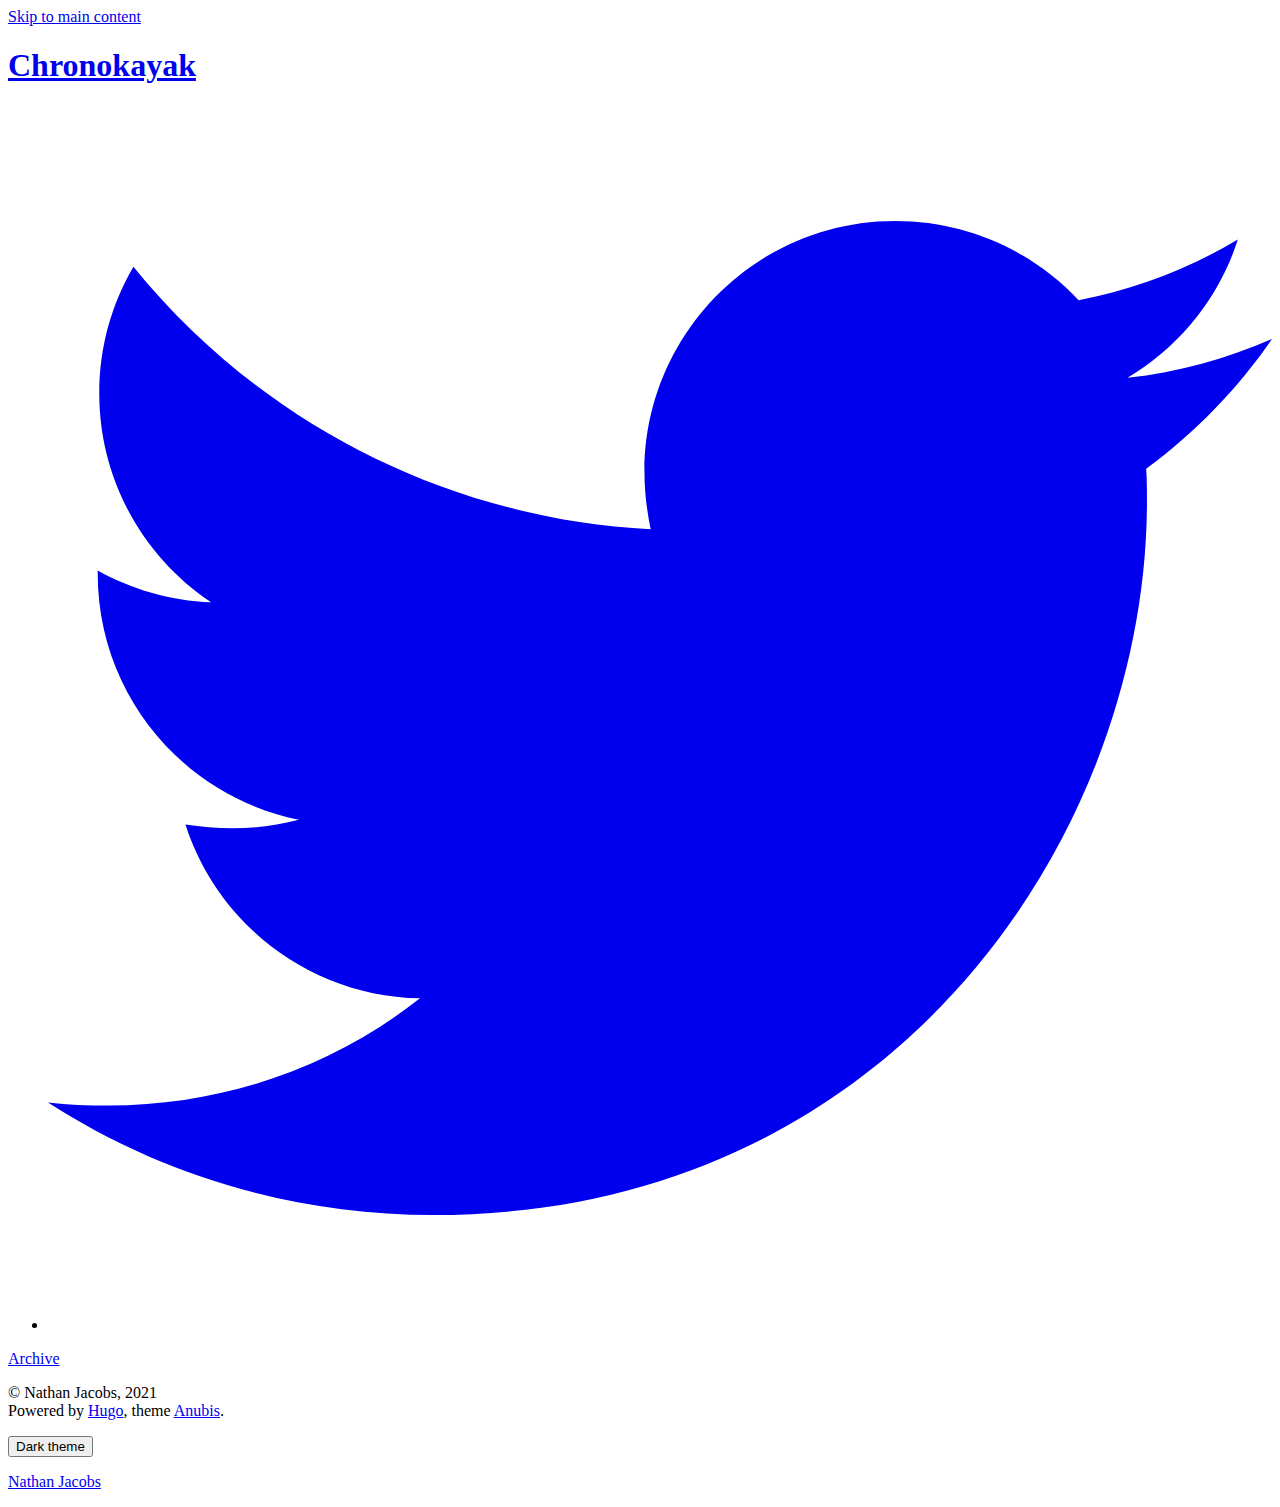
==== index.html @ bd1d3ce5 "deploy: f2cc1d92e8f99285cfdd03f37c4768dcdea50868" ====
<!doctype html><html lang=en-us data-theme>
<head>
<meta name=generator content="Hugo 0.90.1">
<meta charset=utf-8>
<meta name=HandheldFriendly content="True">
<meta name=viewport content="width=device-width,initial-scale=1">
<meta name=referrer content="no-referrer-when-downgrade">
<title>Chronokayak</title>
<meta name=description content>
<link rel=alternate type=application/rss+xml href=https://chronokayak.org/index.xml title=Chronokayak>
<link rel=icon type=image/x-icon href=https://chronokayak.org/favicon.ico>
<link rel=apple-touch-icon-precomposed href=https://chronokayak.org/favicon.png>
<link rel=stylesheet href=https://chronokayak.org/css/style.min.4160606103e8e9f321b9c50135eb26a98ed69b2c7a2beb258ad3ae7de2196ba5.css integrity="sha256-QWBgYQPo6fMhucUBNesmqY7Wmyx6K+slitOufeIZa6U=">
<meta property="og:title" content="Chronokayak">
<meta property="og:description" content>
<meta property="og:type" content="website">
<meta property="og:url" content="https://chronokayak.org/">
<meta name=twitter:card content="summary">
<meta name=twitter:title content="Chronokayak">
<meta name=twitter:description content>
<link rel=webmention href=https://webmention.io//webmention>
<link rel=webmention href>
</head>
<body>
<a class=skip-main href=#main>Skip to main content</a>
<div class=container>
<header class=common-header>
<div class=header-top>
<h1 class=site-title>
<a href=/>Chronokayak</a>
</h1>
<ul class=social-icons>
<li>
<a href=https://twitter.com/chronokayak title=Twitter rel=me>
<span class=inline-svg><svg xmlns="http://www.w3.org/2000/svg" viewBox="0 0 512 512"><path fill="currentcolor" d="M459.37 151.716c.325 4.548.325 9.097.325 13.645.0 138.72-105.583 298.558-298.558 298.558-59.452.0-114.68-17.219-161.137-47.106 8.447.974 16.568 1.299 25.34 1.299 49.055.0 94.213-16.568 130.274-44.832-46.132-.975-84.792-31.188-98.112-72.772 6.498.974 12.995 1.624 19.818 1.624 9.421.0 18.843-1.3 27.614-3.573-48.081-9.747-84.143-51.98-84.143-102.985v-1.299c13.969 7.797 30.214 12.67 47.431 13.319-28.264-18.843-46.781-51.005-46.781-87.391.0-19.492 5.197-37.36 14.294-52.954 51.655 63.675 129.3 105.258 216.365 109.807-1.624-7.797-2.599-15.918-2.599-24.04.0-57.828 46.782-104.934 104.934-104.934 30.213.0 57.502 12.67 76.67 33.137 23.715-4.548 46.456-13.32 66.599-25.34-7.798 24.366-24.366 44.833-46.132 57.827 21.117-2.273 41.584-8.122 60.426-16.243-14.292 20.791-32.161 39.308-52.628 54.253z"/></svg>
</span>
</a>
</li>
</ul>
</div>
<nav>
<a href=https://chronokayak.org/posts/ title=Archive>Archive</a>
</nav>
</header>
<main id=main tabindex=-1>
<div class=homepage-content>
</div>
<div class="articles h-feed">
</div>
</main>
<footer class=common-footer>
<div class=common-footer-bottom>
<div class=copyright>
<p>© Nathan Jacobs, 2021<br>
Powered by <a target=_blank rel="noopener noreferrer" href=https://gohugo.io/>Hugo</a>, theme <a target=_blank rel="noopener noreferrer" href=https://github.com/mitrichius/hugo-theme-anubis>Anubis</a>.<br>
</p>
</div>
<button class=theme-switcher>
Dark theme
</button>
<script>const STORAGE_KEY='user-color-scheme',defaultTheme="auto";let currentTheme,switchButton,autoDefinedScheme=window.matchMedia('(prefers-color-scheme: dark)');const autoChangeScheme=a=>{currentTheme=a.matches?'dark':'light',document.documentElement.setAttribute('data-theme',currentTheme),changeButtonText()};document.addEventListener('DOMContentLoaded',function(){switchButton=document.querySelector('.theme-switcher'),currentTheme=detectCurrentScheme(),currentTheme=='dark'&&document.documentElement.setAttribute('data-theme','dark'),currentTheme=='auto'&&(autoChangeScheme(autoDefinedScheme),autoDefinedScheme.addListener(autoChangeScheme)),changeButtonText(),switchButton.addEventListener('click',switchTheme,!1)});function detectCurrentScheme(){return localStorage.getItem(STORAGE_KEY)?localStorage.getItem(STORAGE_KEY):defaultTheme?defaultTheme:window.matchMedia?window.matchMedia('(prefers-color-scheme: dark)').matches?'dark':'light':'light'}function changeButtonText(){switchButton.textContent=currentTheme=='dark'?"Light theme":"Dark theme"}function switchTheme(a){currentTheme=='dark'?(localStorage.setItem(STORAGE_KEY,'light'),document.documentElement.setAttribute('data-theme','light'),currentTheme='light'):(localStorage.setItem(STORAGE_KEY,'dark'),document.documentElement.setAttribute('data-theme','dark'),currentTheme='dark'),changeButtonText()}</script>
</div>
<p class="h-card vcard">
<a href=https://chronokayak.org class="p-name u-url url fn" rel=me>Nathan Jacobs</a>
</p>
</footer>
</div>
</body>
</html>
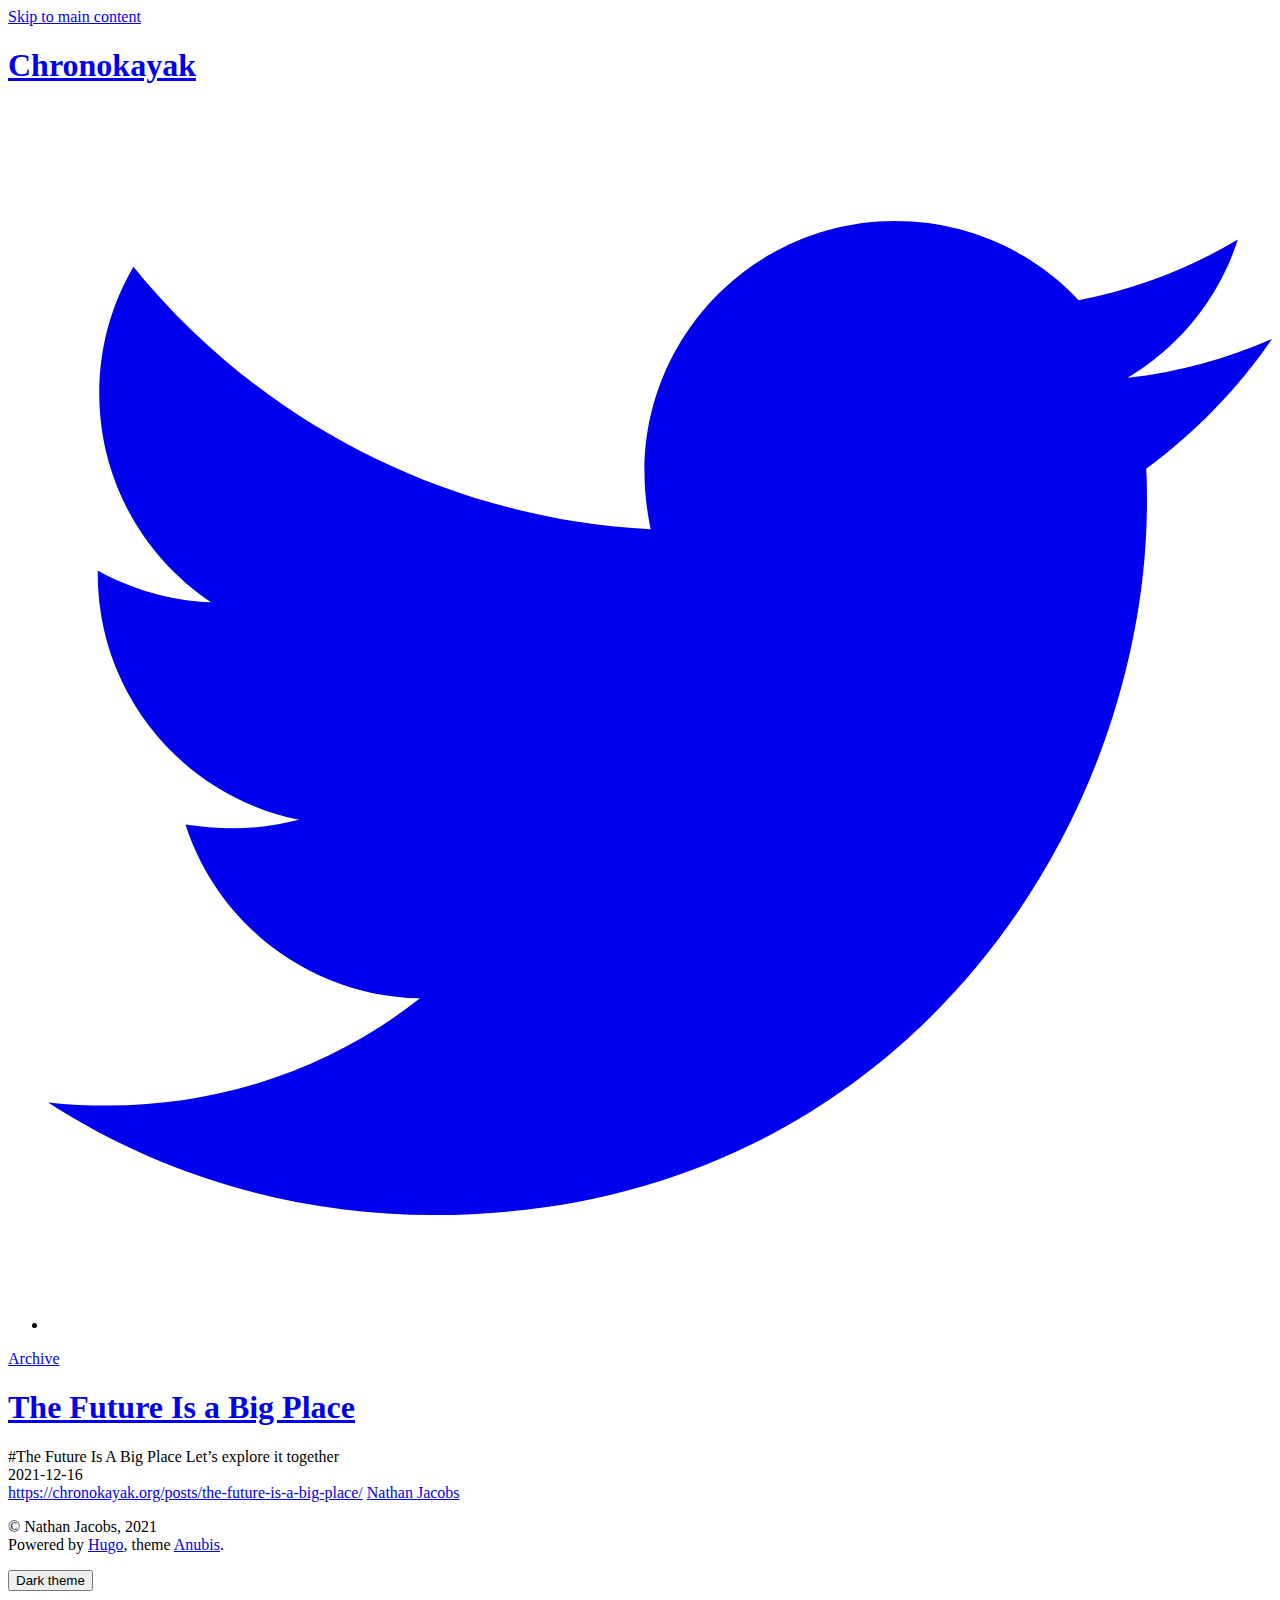
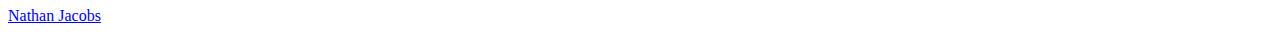
==== commit c6f9a276: "deploy: 813ed01bb7c8015353d1ae49237640534e7d77ed" ====
--- a/index.html
+++ b/index.html
@@ -1,69 +1,5 @@
-<!doctype html><html lang=en-us data-theme>
-<head>
-<meta name=generator content="Hugo 0.90.1">
-<meta charset=utf-8>
-<meta name=HandheldFriendly content="True">
-<meta name=viewport content="width=device-width,initial-scale=1">
-<meta name=referrer content="no-referrer-when-downgrade">
-<title>Chronokayak</title>
-<meta name=description content>
-<link rel=alternate type=application/rss+xml href=https://chronokayak.org/index.xml title=Chronokayak>
-<link rel=icon type=image/x-icon href=https://chronokayak.org/favicon.ico>
-<link rel=apple-touch-icon-precomposed href=https://chronokayak.org/favicon.png>
-<link rel=stylesheet href=https://chronokayak.org/css/style.min.4160606103e8e9f321b9c50135eb26a98ed69b2c7a2beb258ad3ae7de2196ba5.css integrity="sha256-QWBgYQPo6fMhucUBNesmqY7Wmyx6K+slitOufeIZa6U=">
-<meta property="og:title" content="Chronokayak">
-<meta property="og:description" content>
-<meta property="og:type" content="website">
-<meta property="og:url" content="https://chronokayak.org/">
-<meta name=twitter:card content="summary">
-<meta name=twitter:title content="Chronokayak">
-<meta name=twitter:description content>
-<link rel=webmention href=https://webmention.io//webmention>
-<link rel=webmention href>
-</head>
-<body>
-<a class=skip-main href=#main>Skip to main content</a>
-<div class=container>
-<header class=common-header>
-<div class=header-top>
-<h1 class=site-title>
-<a href=/>Chronokayak</a>
-</h1>
-<ul class=social-icons>
-<li>
-<a href=https://twitter.com/chronokayak title=Twitter rel=me>
-<span class=inline-svg><svg xmlns="http://www.w3.org/2000/svg" viewBox="0 0 512 512"><path fill="currentcolor" d="M459.37 151.716c.325 4.548.325 9.097.325 13.645.0 138.72-105.583 298.558-298.558 298.558-59.452.0-114.68-17.219-161.137-47.106 8.447.974 16.568 1.299 25.34 1.299 49.055.0 94.213-16.568 130.274-44.832-46.132-.975-84.792-31.188-98.112-72.772 6.498.974 12.995 1.624 19.818 1.624 9.421.0 18.843-1.3 27.614-3.573-48.081-9.747-84.143-51.98-84.143-102.985v-1.299c13.969 7.797 30.214 12.67 47.431 13.319-28.264-18.843-46.781-51.005-46.781-87.391.0-19.492 5.197-37.36 14.294-52.954 51.655 63.675 129.3 105.258 216.365 109.807-1.624-7.797-2.599-15.918-2.599-24.04.0-57.828 46.782-104.934 104.934-104.934 30.213.0 57.502 12.67 76.67 33.137 23.715-4.548 46.456-13.32 66.599-25.34-7.798 24.366-24.366 44.833-46.132 57.827 21.117-2.273 41.584-8.122 60.426-16.243-14.292 20.791-32.161 39.308-52.628 54.253z"/></svg>
-</span>
-</a>
-</li>
-</ul>
-</div>
-<nav>
-<a href=https://chronokayak.org/posts/ title=Archive>Archive</a>
-</nav>
-</header>
-<main id=main tabindex=-1>
-<div class=homepage-content>
-</div>
-<div class="articles h-feed">
-</div>
-</main>
-<footer class=common-footer>
-<div class=common-footer-bottom>
-<div class=copyright>
-<p>© Nathan Jacobs, 2021<br>
-Powered by <a target=_blank rel="noopener noreferrer" href=https://gohugo.io/>Hugo</a>, theme <a target=_blank rel="noopener noreferrer" href=https://github.com/mitrichius/hugo-theme-anubis>Anubis</a>.<br>
-</p>
-</div>
-<button class=theme-switcher>
-Dark theme
-</button>
-<script>const STORAGE_KEY='user-color-scheme',defaultTheme="auto";let currentTheme,switchButton,autoDefinedScheme=window.matchMedia('(prefers-color-scheme: dark)');const autoChangeScheme=a=>{currentTheme=a.matches?'dark':'light',document.documentElement.setAttribute('data-theme',currentTheme),changeButtonText()};document.addEventListener('DOMContentLoaded',function(){switchButton=document.querySelector('.theme-switcher'),currentTheme=detectCurrentScheme(),currentTheme=='dark'&&document.documentElement.setAttribute('data-theme','dark'),currentTheme=='auto'&&(autoChangeScheme(autoDefinedScheme),autoDefinedScheme.addListener(autoChangeScheme)),changeButtonText(),switchButton.addEventListener('click',switchTheme,!1)});function detectCurrentScheme(){return localStorage.getItem(STORAGE_KEY)?localStorage.getItem(STORAGE_KEY):defaultTheme?defaultTheme:window.matchMedia?window.matchMedia('(prefers-color-scheme: dark)').matches?'dark':'light':'light'}function changeButtonText(){switchButton.textContent=currentTheme=='dark'?"Light theme":"Dark theme"}function switchTheme(a){currentTheme=='dark'?(localStorage.setItem(STORAGE_KEY,'light'),document.documentElement.setAttribute('data-theme','light'),currentTheme='light'):(localStorage.setItem(STORAGE_KEY,'dark'),document.documentElement.setAttribute('data-theme','dark'),currentTheme='dark'),changeButtonText()}</script>
-</div>
-<p class="h-card vcard">
-<a href=https://chronokayak.org class="p-name u-url url fn" rel=me>Nathan Jacobs</a>
-</p>
-</footer>
-</div>
-</body>
-</html>+<!doctype html><html lang=en-us data-theme><head><meta name=generator content="Hugo 0.85.0"><meta charset=utf-8><meta name=HandheldFriendly content="True"><meta name=viewport content="width=device-width,initial-scale=1"><meta name=referrer content="no-referrer-when-downgrade"><title>Chronokayak</title><meta name=description content><link rel=alternate type=application/rss+xml href=https://chronokayak.org/index.xml title=Chronokayak><link rel=icon type=image/x-icon href=https://chronokayak.org/favicon.ico><link rel=apple-touch-icon-precomposed href=https://chronokayak.org/favicon.png><link rel=stylesheet href=https://chronokayak.org/css/style.min.4160606103e8e9f321b9c50135eb26a98ed69b2c7a2beb258ad3ae7de2196ba5.css integrity="sha256-QWBgYQPo6fMhucUBNesmqY7Wmyx6K+slitOufeIZa6U="><meta property="og:title" content="Chronokayak"><meta property="og:description" content><meta property="og:type" content="website"><meta property="og:url" content="https://chronokayak.org/"><meta name=twitter:card content="summary"><meta name=twitter:title content="Chronokayak"><meta name=twitter:description content><link rel=webmention href=https://webmention.io//webmention><link rel=webmention href></head><body><a class=skip-main href=#main>Skip to main content</a><div class=container><header class=common-header><div class=header-top><h1 class=site-title><a href=/>Chronokayak</a></h1><ul class=social-icons><li><a href=https://twitter.com/chronokayak title=Twitter rel=me><span class=inline-svg><svg xmlns="http://www.w3.org/2000/svg" viewBox="0 0 512 512"><path fill="currentcolor" d="M459.37 151.716c.325 4.548.325 9.097.325 13.645.0 138.72-105.583 298.558-298.558 298.558-59.452.0-114.68-17.219-161.137-47.106 8.447.974 16.568 1.299 25.34 1.299 49.055.0 94.213-16.568 130.274-44.832-46.132-.975-84.792-31.188-98.112-72.772 6.498.974 12.995 1.624 19.818 1.624 9.421.0 18.843-1.3 27.614-3.573-48.081-9.747-84.143-51.98-84.143-102.985v-1.299c13.969 7.797 30.214 12.67 47.431 13.319-28.264-18.843-46.781-51.005-46.781-87.391.0-19.492 5.197-37.36 14.294-52.954 51.655 63.675 129.3 105.258 216.365 109.807-1.624-7.797-2.599-15.918-2.599-24.04.0-57.828 46.782-104.934 104.934-104.934 30.213.0 57.502 12.67 76.67 33.137 23.715-4.548 46.456-13.32 66.599-25.34-7.798 24.366-24.366 44.833-46.132 57.827 21.117-2.273 41.584-8.122 60.426-16.243-14.292 20.791-32.161 39.308-52.628 54.253z"/></svg></span></a></li></ul></div><nav><a href=https://chronokayak.org/posts/ title=Archive>Archive</a></nav></header><main id=main tabindex=-1><div class=homepage-content></div><div class="articles h-feed"><article class="post-list h-feed"><header class=post-header><h1 class="p-name post-title"><a class=u-url href=/posts/the-future-is-a-big-place/>The Future Is a Big Place</a></h1></header><div class="content post-summary p-summary">#The Future Is A Big Place
+Let&rsquo;s explore it together</div><div class=post-info><div class="post-date dt-published">2021-12-16</div><a class="post-hidden-url u-url" href=https://chronokayak.org/posts/the-future-is-a-big-place/>https://chronokayak.org/posts/the-future-is-a-big-place/</a>
+<a href=https://chronokayak.org class="p-name p-author post-hidden-author h-card" rel=me>Nathan Jacobs</a><div class=post-taxonomies></div></div></article></div></main><footer class=common-footer><div class=common-footer-bottom><div class=copyright><p>© Nathan Jacobs, 2021<br>Powered by <a target=_blank rel="noopener noreferrer" href=https://gohugo.io/>Hugo</a>, theme <a target=_blank rel="noopener noreferrer" href=https://github.com/mitrichius/hugo-theme-anubis>Anubis</a>.<br></p></div><button class=theme-switcher>
+Dark theme</button>
+<script>const STORAGE_KEY='user-color-scheme',defaultTheme="auto";let currentTheme,switchButton,autoDefinedScheme=window.matchMedia('(prefers-color-scheme: dark)');const autoChangeScheme=a=>{currentTheme=a.matches?'dark':'light',document.documentElement.setAttribute('data-theme',currentTheme),changeButtonText()};document.addEventListener('DOMContentLoaded',function(){switchButton=document.querySelector('.theme-switcher'),currentTheme=detectCurrentScheme(),currentTheme=='dark'&&document.documentElement.setAttribute('data-theme','dark'),currentTheme=='auto'&&(autoChangeScheme(autoDefinedScheme),autoDefinedScheme.addListener(autoChangeScheme)),changeButtonText(),switchButton.addEventListener('click',switchTheme,!1)});function detectCurrentScheme(){return localStorage.getItem(STORAGE_KEY)?localStorage.getItem(STORAGE_KEY):defaultTheme?defaultTheme:window.matchMedia?window.matchMedia('(prefers-color-scheme: dark)').matches?'dark':'light':'light'}function changeButtonText(){switchButton.textContent=currentTheme=='dark'?"Light theme":"Dark theme"}function switchTheme(a){currentTheme=='dark'?(localStorage.setItem(STORAGE_KEY,'light'),document.documentElement.setAttribute('data-theme','light'),currentTheme='light'):(localStorage.setItem(STORAGE_KEY,'dark'),document.documentElement.setAttribute('data-theme','dark'),currentTheme='dark'),changeButtonText()}</script></div><p class="h-card vcard"><a href=https://chronokayak.org class="p-name u-url url fn" rel=me>Nathan Jacobs</a></p></footer></div></body></html>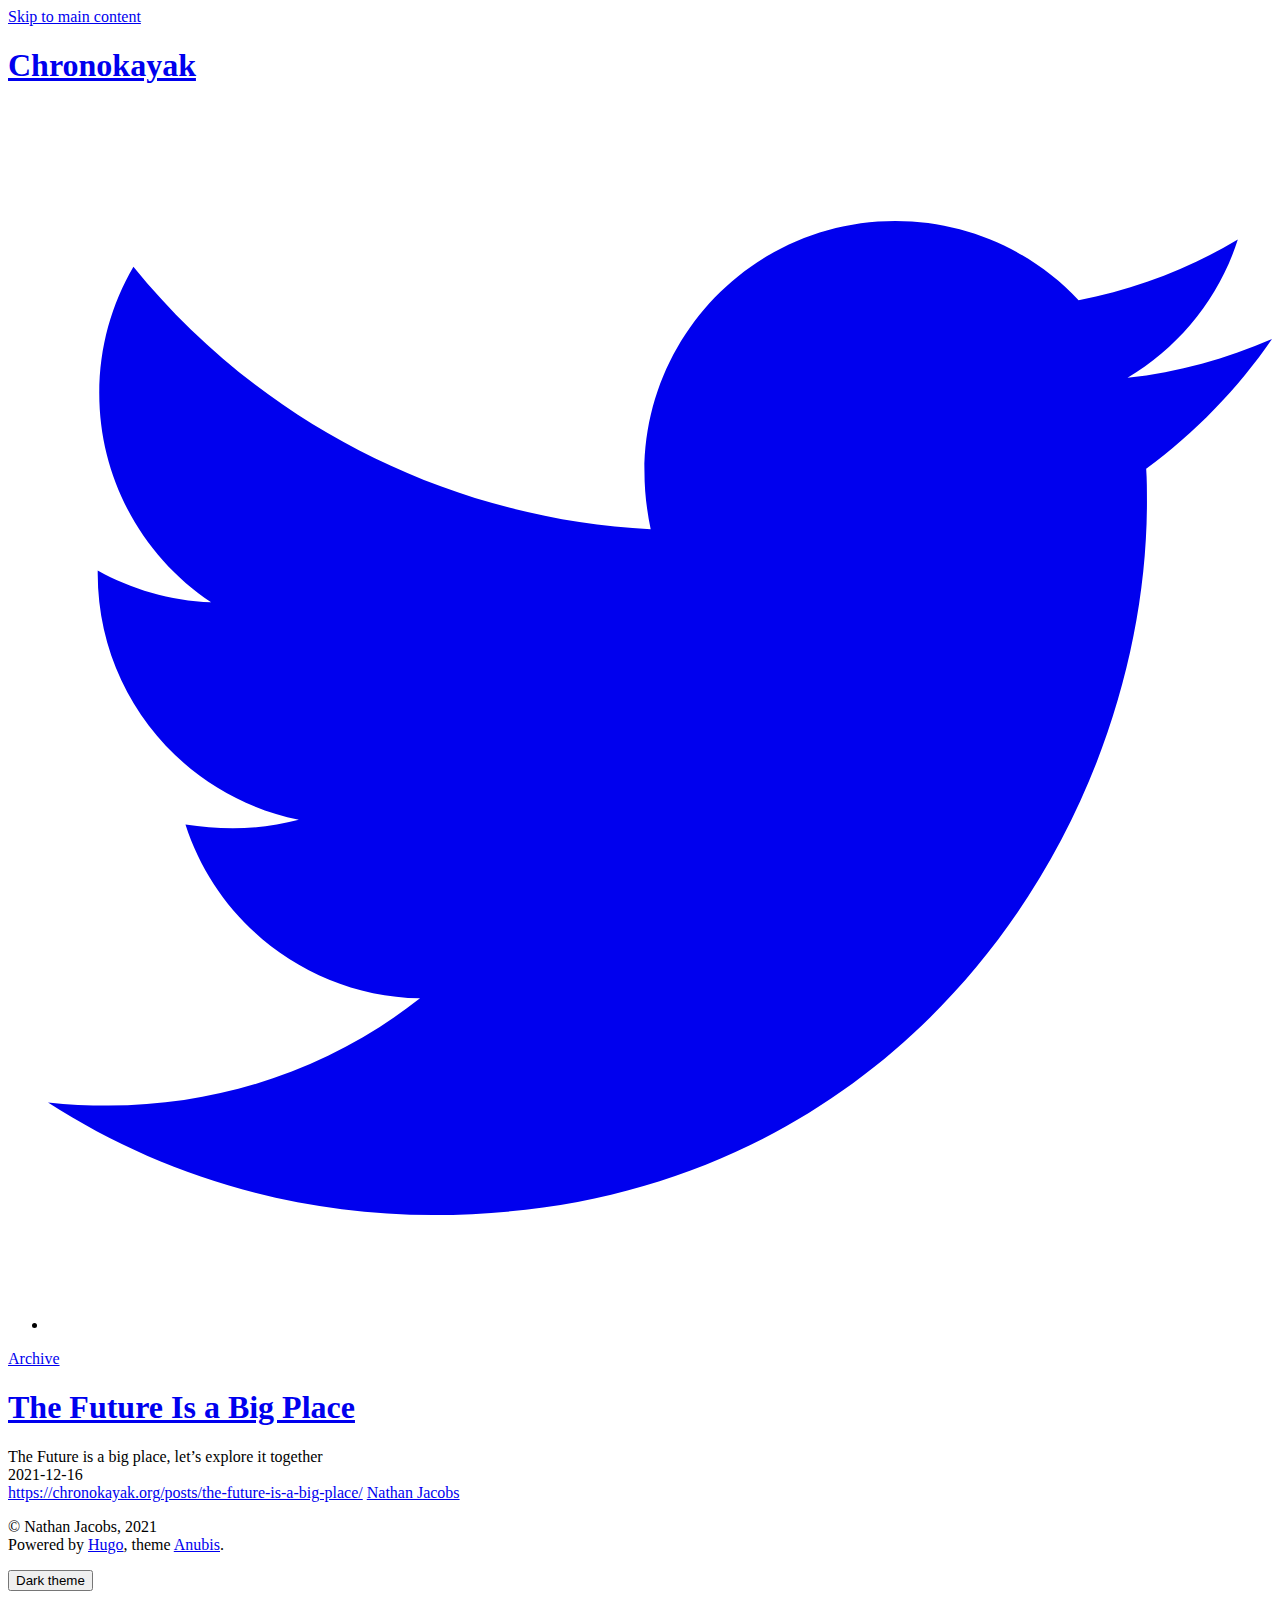
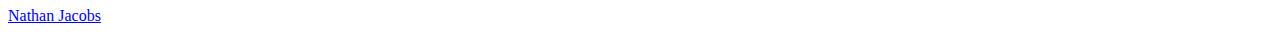
==== commit 420dfc7b: "deploy: 851cb6548c066ab3902a1c0e32d1119f0d3d606a" ====
--- a/index.html
+++ b/index.html
@@ -1,5 +1,4 @@
-<!doctype html><html lang=en-us data-theme><head><meta name=generator content="Hugo 0.85.0"><meta charset=utf-8><meta name=HandheldFriendly content="True"><meta name=viewport content="width=device-width,initial-scale=1"><meta name=referrer content="no-referrer-when-downgrade"><title>Chronokayak</title><meta name=description content><link rel=alternate type=application/rss+xml href=https://chronokayak.org/index.xml title=Chronokayak><link rel=icon type=image/x-icon href=https://chronokayak.org/favicon.ico><link rel=apple-touch-icon-precomposed href=https://chronokayak.org/favicon.png><link rel=stylesheet href=https://chronokayak.org/css/style.min.4160606103e8e9f321b9c50135eb26a98ed69b2c7a2beb258ad3ae7de2196ba5.css integrity="sha256-QWBgYQPo6fMhucUBNesmqY7Wmyx6K+slitOufeIZa6U="><meta property="og:title" content="Chronokayak"><meta property="og:description" content><meta property="og:type" content="website"><meta property="og:url" content="https://chronokayak.org/"><meta name=twitter:card content="summary"><meta name=twitter:title content="Chronokayak"><meta name=twitter:description content><link rel=webmention href=https://webmention.io//webmention><link rel=webmention href></head><body><a class=skip-main href=#main>Skip to main content</a><div class=container><header class=common-header><div class=header-top><h1 class=site-title><a href=/>Chronokayak</a></h1><ul class=social-icons><li><a href=https://twitter.com/chronokayak title=Twitter rel=me><span class=inline-svg><svg xmlns="http://www.w3.org/2000/svg" viewBox="0 0 512 512"><path fill="currentcolor" d="M459.37 151.716c.325 4.548.325 9.097.325 13.645.0 138.72-105.583 298.558-298.558 298.558-59.452.0-114.68-17.219-161.137-47.106 8.447.974 16.568 1.299 25.34 1.299 49.055.0 94.213-16.568 130.274-44.832-46.132-.975-84.792-31.188-98.112-72.772 6.498.974 12.995 1.624 19.818 1.624 9.421.0 18.843-1.3 27.614-3.573-48.081-9.747-84.143-51.98-84.143-102.985v-1.299c13.969 7.797 30.214 12.67 47.431 13.319-28.264-18.843-46.781-51.005-46.781-87.391.0-19.492 5.197-37.36 14.294-52.954 51.655 63.675 129.3 105.258 216.365 109.807-1.624-7.797-2.599-15.918-2.599-24.04.0-57.828 46.782-104.934 104.934-104.934 30.213.0 57.502 12.67 76.67 33.137 23.715-4.548 46.456-13.32 66.599-25.34-7.798 24.366-24.366 44.833-46.132 57.827 21.117-2.273 41.584-8.122 60.426-16.243-14.292 20.791-32.161 39.308-52.628 54.253z"/></svg></span></a></li></ul></div><nav><a href=https://chronokayak.org/posts/ title=Archive>Archive</a></nav></header><main id=main tabindex=-1><div class=homepage-content></div><div class="articles h-feed"><article class="post-list h-feed"><header class=post-header><h1 class="p-name post-title"><a class=u-url href=/posts/the-future-is-a-big-place/>The Future Is a Big Place</a></h1></header><div class="content post-summary p-summary">#The Future Is A Big Place
-Let&rsquo;s explore it together</div><div class=post-info><div class="post-date dt-published">2021-12-16</div><a class="post-hidden-url u-url" href=https://chronokayak.org/posts/the-future-is-a-big-place/>https://chronokayak.org/posts/the-future-is-a-big-place/</a>
+<!doctype html><html lang=en-us data-theme><head><meta name=generator content="Hugo 0.85.0"><meta charset=utf-8><meta name=HandheldFriendly content="True"><meta name=viewport content="width=device-width,initial-scale=1"><meta name=referrer content="no-referrer-when-downgrade"><title>Chronokayak</title><meta name=description content><link rel=alternate type=application/rss+xml href=https://chronokayak.org/index.xml title=Chronokayak><link rel=icon type=image/x-icon href=https://chronokayak.org/favicon.ico><link rel=apple-touch-icon-precomposed href=https://chronokayak.org/favicon.png><link rel=stylesheet href=https://chronokayak.org/css/style.min.4160606103e8e9f321b9c50135eb26a98ed69b2c7a2beb258ad3ae7de2196ba5.css integrity="sha256-QWBgYQPo6fMhucUBNesmqY7Wmyx6K+slitOufeIZa6U="><meta property="og:title" content="Chronokayak"><meta property="og:description" content><meta property="og:type" content="website"><meta property="og:url" content="https://chronokayak.org/"><meta name=twitter:card content="summary"><meta name=twitter:title content="Chronokayak"><meta name=twitter:description content><link rel=webmention href=https://webmention.io//webmention><link rel=webmention href></head><body><a class=skip-main href=#main>Skip to main content</a><div class=container><header class=common-header><div class=header-top><h1 class=site-title><a href=/>Chronokayak</a></h1><ul class=social-icons><li><a href=https://twitter.com/chronokayak title=Twitter rel=me><span class=inline-svg><svg xmlns="http://www.w3.org/2000/svg" viewBox="0 0 512 512"><path fill="currentcolor" d="M459.37 151.716c.325 4.548.325 9.097.325 13.645.0 138.72-105.583 298.558-298.558 298.558-59.452.0-114.68-17.219-161.137-47.106 8.447.974 16.568 1.299 25.34 1.299 49.055.0 94.213-16.568 130.274-44.832-46.132-.975-84.792-31.188-98.112-72.772 6.498.974 12.995 1.624 19.818 1.624 9.421.0 18.843-1.3 27.614-3.573-48.081-9.747-84.143-51.98-84.143-102.985v-1.299c13.969 7.797 30.214 12.67 47.431 13.319-28.264-18.843-46.781-51.005-46.781-87.391.0-19.492 5.197-37.36 14.294-52.954 51.655 63.675 129.3 105.258 216.365 109.807-1.624-7.797-2.599-15.918-2.599-24.04.0-57.828 46.782-104.934 104.934-104.934 30.213.0 57.502 12.67 76.67 33.137 23.715-4.548 46.456-13.32 66.599-25.34-7.798 24.366-24.366 44.833-46.132 57.827 21.117-2.273 41.584-8.122 60.426-16.243-14.292 20.791-32.161 39.308-52.628 54.253z"/></svg></span></a></li></ul></div><nav><a href=https://chronokayak.org/posts/ title=Archive>Archive</a></nav></header><main id=main tabindex=-1><div class=homepage-content></div><div class="articles h-feed"><article class="post-list h-feed"><header class=post-header><h1 class="p-name post-title"><a class=u-url href=/posts/the-future-is-a-big-place/>The Future Is a Big Place</a></h1></header><div class="content post-summary p-summary">The Future is a big place, let&rsquo;s explore it together</div><div class=post-info><div class="post-date dt-published">2021-12-16</div><a class="post-hidden-url u-url" href=https://chronokayak.org/posts/the-future-is-a-big-place/>https://chronokayak.org/posts/the-future-is-a-big-place/</a>
 <a href=https://chronokayak.org class="p-name p-author post-hidden-author h-card" rel=me>Nathan Jacobs</a><div class=post-taxonomies></div></div></article></div></main><footer class=common-footer><div class=common-footer-bottom><div class=copyright><p>© Nathan Jacobs, 2021<br>Powered by <a target=_blank rel="noopener noreferrer" href=https://gohugo.io/>Hugo</a>, theme <a target=_blank rel="noopener noreferrer" href=https://github.com/mitrichius/hugo-theme-anubis>Anubis</a>.<br></p></div><button class=theme-switcher>
 Dark theme</button>
 <script>const STORAGE_KEY='user-color-scheme',defaultTheme="auto";let currentTheme,switchButton,autoDefinedScheme=window.matchMedia('(prefers-color-scheme: dark)');const autoChangeScheme=a=>{currentTheme=a.matches?'dark':'light',document.documentElement.setAttribute('data-theme',currentTheme),changeButtonText()};document.addEventListener('DOMContentLoaded',function(){switchButton=document.querySelector('.theme-switcher'),currentTheme=detectCurrentScheme(),currentTheme=='dark'&&document.documentElement.setAttribute('data-theme','dark'),currentTheme=='auto'&&(autoChangeScheme(autoDefinedScheme),autoDefinedScheme.addListener(autoChangeScheme)),changeButtonText(),switchButton.addEventListener('click',switchTheme,!1)});function detectCurrentScheme(){return localStorage.getItem(STORAGE_KEY)?localStorage.getItem(STORAGE_KEY):defaultTheme?defaultTheme:window.matchMedia?window.matchMedia('(prefers-color-scheme: dark)').matches?'dark':'light':'light'}function changeButtonText(){switchButton.textContent=currentTheme=='dark'?"Light theme":"Dark theme"}function switchTheme(a){currentTheme=='dark'?(localStorage.setItem(STORAGE_KEY,'light'),document.documentElement.setAttribute('data-theme','light'),currentTheme='light'):(localStorage.setItem(STORAGE_KEY,'dark'),document.documentElement.setAttribute('data-theme','dark'),currentTheme='dark'),changeButtonText()}</script></div><p class="h-card vcard"><a href=https://chronokayak.org class="p-name u-url url fn" rel=me>Nathan Jacobs</a></p></footer></div></body></html>